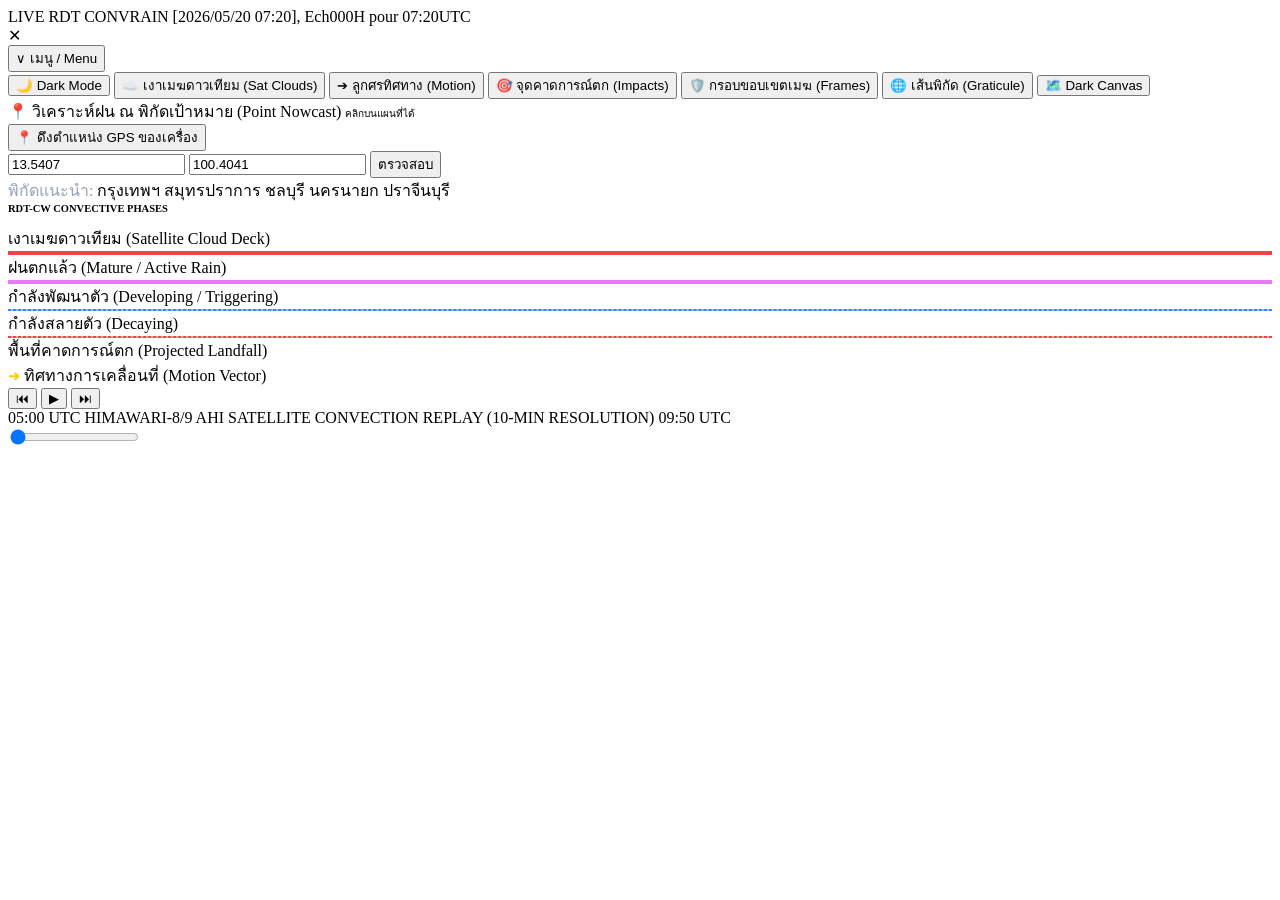
==== web/static/index.html @ 5586c290 "Initial commit: ConvRain convective rain nowcasting system" ====
<!DOCTYPE html>
<html lang="th">
<head>
  <meta charset="UTF-8">
  <meta name="viewport" content="width=device-width, initial-scale=1.0">
  <title>CONVRAIN - Convective Cloud Nowcast Platform</title>

  <!-- Local Leaflet Vendor Assets -->
  <link rel="stylesheet" href="/static/vendor/leaflet.css">
  
  <!-- Modern Dark & RDT Meteorological Style CSS -->
  <link rel="stylesheet" href="/static/style.css">
</head>
<body class="dark-theme">

  <!-- Top Left Product Tab (EUMETSAT / SpaceX Hybrid) -->
  <div class="rdt-product-tab">
    <div class="rdt-tab-title">
      <span class="rdt-badge-live">LIVE</span>
      <span id="rdt-product-title">RDT CONVRAIN [2026/05/20 07:20], Ech000H pour 07:20UTC</span>
    </div>
    <span class="rdt-tab-close" onclick="this.parentElement.style.display='none'">✕</span>
  </div>

  <!-- Menu Toggle Button (Opens Inspector Drawer) -->
  <button id="btn-rdt-menu" class="rdt-menu-btn">∨ เมนู / Menu</button>

  <!-- Top Right Layer Toolbar HUD -->
  <div class="rdt-layer-toolbar">
    <button id="toggle-theme" class="rdt-btn-layer theme-btn" title="สลับโหมดมืด (Dark Mode) และโหมดสว่าง RDT Classic">
      <span id="icon-theme">🌙</span>
      <span id="lbl-theme">Dark Mode</span>
    </button>

    <button id="toggle-sat-clouds" class="rdt-btn-layer active" title="เปิด/ปิด เงาเมฆดาวเทียมทั้งหมด (Satellite Cloud Deck)">
      <span>☁️</span>
      <span>เงาเมฆดาวเทียม (Sat Clouds)</span>
    </button>

    <button id="toggle-trajectories" class="rdt-btn-layer active" title="เปิด/ปิด เวกเตอร์ลูกศรทิศทางการเคลื่อนที่">
      <span>➔</span>
      <span>ลูกศรทิศทาง (Motion)</span>
    </button>

    <button id="toggle-impact-zones" class="rdt-btn-layer active" title="เปิด/ปิด พื้นที่และจุดคาดการณ์ฝนตก">
      <span>🎯</span>
      <span>จุดคาดการณ์ตก (Impacts)</span>
    </button>

    <button id="toggle-footprints" class="rdt-btn-layer active" title="เปิด/ปิด กรอบขอบเขตกลุ่มเมฆ RDT">
      <span>🛡️</span>
      <span>กรอบขอบเขตเมฆ (Frames)</span>
    </button>

    <button id="toggle-graticule" class="rdt-btn-layer active" title="เปิด/ปิด เส้นพิกัดภูมิศาสตร์ Lat/Lon">
      <span>🌐</span>
      <span>เส้นพิกัด (Graticule)</span>
    </button>

    <button id="toggle-basemap" class="rdt-btn-layer" title="สลับแผนที่พื้นหลัง">
      <span>🗺️</span>
      <span id="lbl-basemap">Dark Canvas</span>
    </button>
  </div>

  <!-- Collapsible Left Drawer: GPS & Point Nowcast Inspector -->
  <div id="rdt-drawer" class="rdt-inspector-drawer">
    <div class="rdt-drawer-header">
      <span>📍 วิเคราะห์ฝน ณ พิกัดเป้าหมาย (Point Nowcast)</span>
      <span id="gps-status-lbl" style="font-size: 10px; color: var(--text-muted); font-weight: normal;">คลิกบนแผนที่ได้</span>
    </div>

    <div class="rdt-drawer-body">
      <button id="btn-gps" class="btn-gps-rdt">
        <span>📍</span>
        <span>ดึงตำแหน่ง GPS ของเครื่อง</span>
      </button>

      <div class="rdt-input-group">
        <input type="number" id="input-lat" class="rdt-input" placeholder="Latitude (13.7563)" step="0.0001" value="13.5407">
        <input type="number" id="input-lon" class="rdt-input" placeholder="Longitude (100.5018)" step="0.0001" value="100.4041">
        <button id="btn-check-coords" class="btn-rdt-submit">ตรวจสอบ</button>
      </div>

      <div class="preset-chip-list">
        <span style="color: #94a3b8; align-self: center;">พิกัดแนะนำ:</span>
        <span class="preset-item" data-lat="13.7563" data-lon="100.5018">กรุงเทพฯ</span>
        <span class="preset-item" data-lat="13.5407" data-lon="100.4041">สมุทรปราการ</span>
        <span class="preset-item" data-lat="13.3611" data-lon="100.9847">ชลบุรี</span>
        <span class="preset-item" data-lat="14.2069" data-lon="101.2131">นครนายก</span>
        <span class="preset-item" data-lat="14.0510" data-lon="101.3734">ปราจีนบุรี</span>
      </div>

      <!-- Point Alert Output Card -->
      <div id="rain-result-card" style="display: none;"></div>
    </div>
  </div>

  <!-- Meteorological Legend (Bottom Right) -->
  <div class="rdt-legend-panel">
    <div style="font-weight: 700; margin-bottom: 6px; font-size: 10.5px; border-bottom: 1px solid rgba(255,255,255,0.15); padding-bottom: 3px;">
      RDT-CW CONVECTIVE PHASES
    </div>
    <div class="legend-item">
      <div class="legend-swatch" style="border: 1px solid rgba(255,255,255,0.4); background: linear-gradient(90deg, rgba(200,215,235,0.6), rgba(150,170,195,0.1));"></div>
      <span>เงาเมฆดาวเทียม (Satellite Cloud Deck)</span>
    </div>
    <div class="legend-item">
      <div class="legend-swatch" style="border: 2px solid #ef4444; background: #22d3ee;"></div>
      <span>ฝนตกแล้ว (Mature / Active Rain)</span>
    </div>
    <div class="legend-item">
      <div class="legend-swatch" style="border: 2px solid #e879f9; background: #fde047;"></div>
      <span>กำลังพัฒนาตัว (Developing / Triggering)</span>
    </div>
    <div class="legend-item">
      <div class="legend-swatch" style="border: 1.5px dashed #3b82f6; background: #93c5fd;"></div>
      <span>กำลังสลายตัว (Decaying)</span>
    </div>
    <div class="legend-item">
      <div class="legend-swatch" style="border: 1.5px dashed #ef4444; background: #fca5a5;"></div>
      <span>พื้นที่คาดการณ์ตก (Projected Landfall)</span>
    </div>
    <div class="legend-item">
      <span id="legend-arrow-icon" style="font-weight: bold; color: #facc15; font-size: 14px; line-height: 10px;">➔</span>
      <span>ทิศทางการเคลื่อนที่ (Motion Vector)</span>
    </div>
  </div>

  <!-- Map Canvas -->
  <div id="map"></div>

  <!-- Bottom Timeline Playback Controller -->
  <div class="rdt-bottom-bar">
    <button id="btn-prev" class="rdt-ctrl-btn" title="ย้อนกลับ 1 รอบ">⏮</button>
    <button id="btn-play" class="rdt-ctrl-btn" title="เล่นภาพเคลื่อนไหว">▶</button>
    <button id="btn-next" class="rdt-ctrl-btn" title="ไปข้างหน้า 1 รอบ">⏭</button>

    <div class="rdt-slider-wrap">
      <div class="rdt-slider-labels">
        <span id="slider-start-lbl">05:00 UTC</span>
        <span>HIMAWARI-8/9 AHI SATELLITE CONVECTION REPLAY (10-MIN RESOLUTION)</span>
        <span id="slider-end-lbl">09:50 UTC</span>
      </div>
      <input type="range" id="timeline-slider" class="rdt-slider" min="0" max="0" value="0">
    </div>
  </div>

  <!-- Local Leaflet Vendor JS -->
  <script src="/static/vendor/leaflet.js"></script>

  <!-- RDT Application JS -->
  <script src="/static/app.js"></script>

</body>
</html>
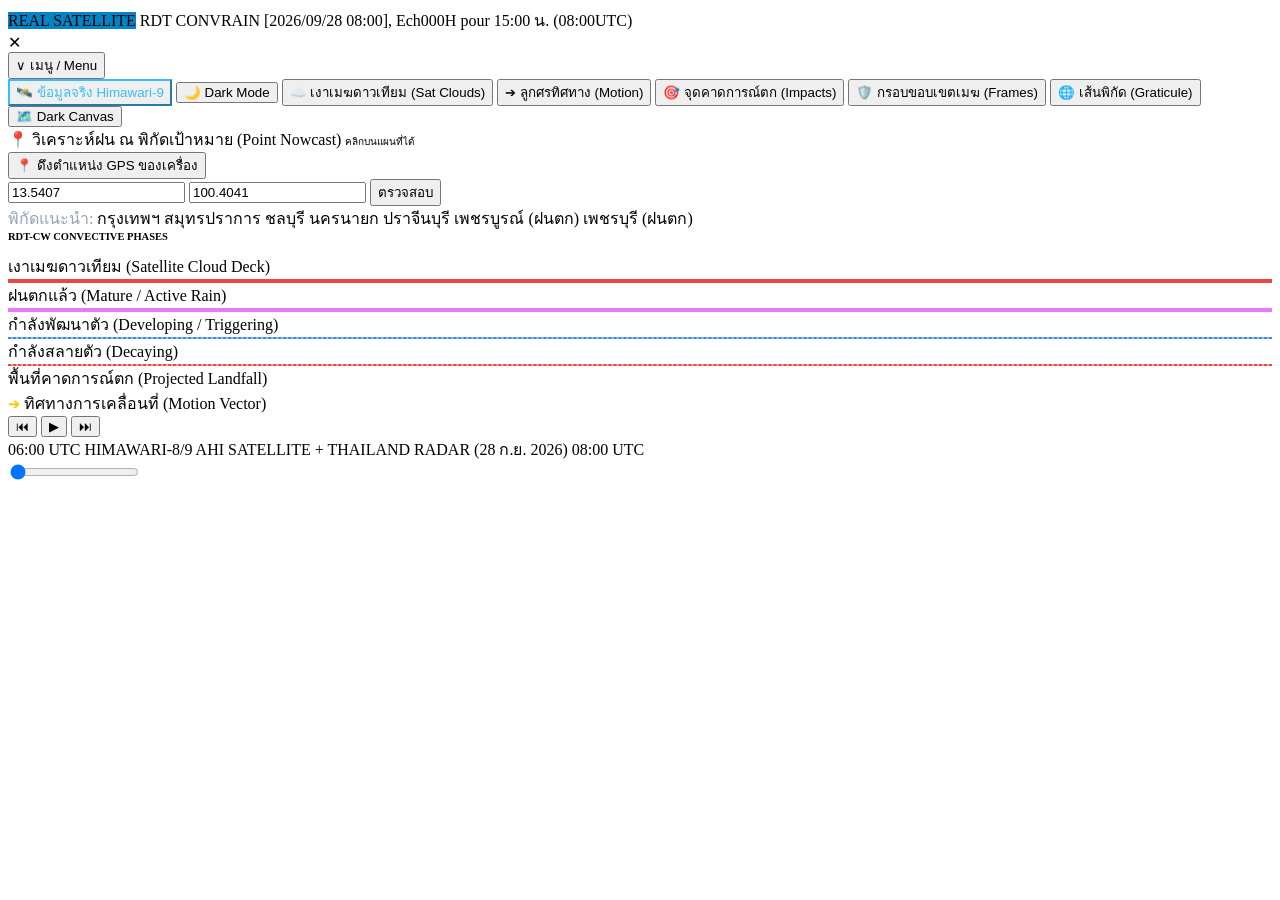
==== commit 1ffb5ba2: "Update web UI, data loader, and features with real data support" ====
--- a/web/static/index.html
+++ b/web/static/index.html
@@ -16,8 +16,8 @@
   <!-- Top Left Product Tab (EUMETSAT / SpaceX Hybrid) -->
   <div class="rdt-product-tab">
     <div class="rdt-tab-title">
-      <span class="rdt-badge-live">LIVE</span>
-      <span id="rdt-product-title">RDT CONVRAIN [2026/05/20 07:20], Ech000H pour 07:20UTC</span>
+      <span class="rdt-badge-live" id="dataset-badge" style="background: #0284c7;">REAL SATELLITE</span>
+      <span id="rdt-product-title">RDT CONVRAIN [2026/09/28 08:00], Ech000H pour 15:00 น. (08:00UTC)</span>
     </div>
     <span class="rdt-tab-close" onclick="this.parentElement.style.display='none'">✕</span>
   </div>
@@ -27,6 +27,11 @@
 
   <!-- Top Right Layer Toolbar HUD -->
   <div class="rdt-layer-toolbar">
+    <button id="btn-dataset-switch" class="rdt-btn-layer" style="border-color: #38bdf8; color: #38bdf8;" title="คลิกเพื่อสลับระหว่างข้อมูลจริง Himawari-9 และข้อมูลทดสอบ">
+      <span id="dataset-icon">🛰️</span>
+      <span id="dataset-name">ข้อมูลจริง Himawari-9</span>
+    </button>
+
     <button id="toggle-theme" class="rdt-btn-layer theme-btn" title="สลับโหมดมืด (Dark Mode) และโหมดสว่าง RDT Classic">
       <span id="icon-theme">🌙</span>
       <span id="lbl-theme">Dark Mode</span>
@@ -89,6 +94,8 @@
         <span class="preset-item" data-lat="13.3611" data-lon="100.9847">ชลบุรี</span>
         <span class="preset-item" data-lat="14.2069" data-lon="101.2131">นครนายก</span>
         <span class="preset-item" data-lat="14.0510" data-lon="101.3734">ปราจีนบุรี</span>
+        <span class="preset-item" data-lat="16.8467" data-lon="101.5753">เพชรบูรณ์ (ฝนตก)</span>
+        <span class="preset-item" data-lat="13.2267" data-lon="99.2093">เพชรบุรี (ฝนตก)</span>
       </div>
 
       <!-- Point Alert Output Card -->
@@ -138,9 +145,9 @@
 
     <div class="rdt-slider-wrap">
       <div class="rdt-slider-labels">
-        <span id="slider-start-lbl">05:00 UTC</span>
-        <span>HIMAWARI-8/9 AHI SATELLITE CONVECTION REPLAY (10-MIN RESOLUTION)</span>
-        <span id="slider-end-lbl">09:50 UTC</span>
+        <span id="slider-start-lbl">06:00 UTC</span>
+        <span id="slider-sub-lbl">HIMAWARI-8/9 AHI SATELLITE + THAILAND RADAR (28 ก.ย. 2026)</span>
+        <span id="slider-end-lbl">08:00 UTC</span>
       </div>
       <input type="range" id="timeline-slider" class="rdt-slider" min="0" max="0" value="0">
     </div>
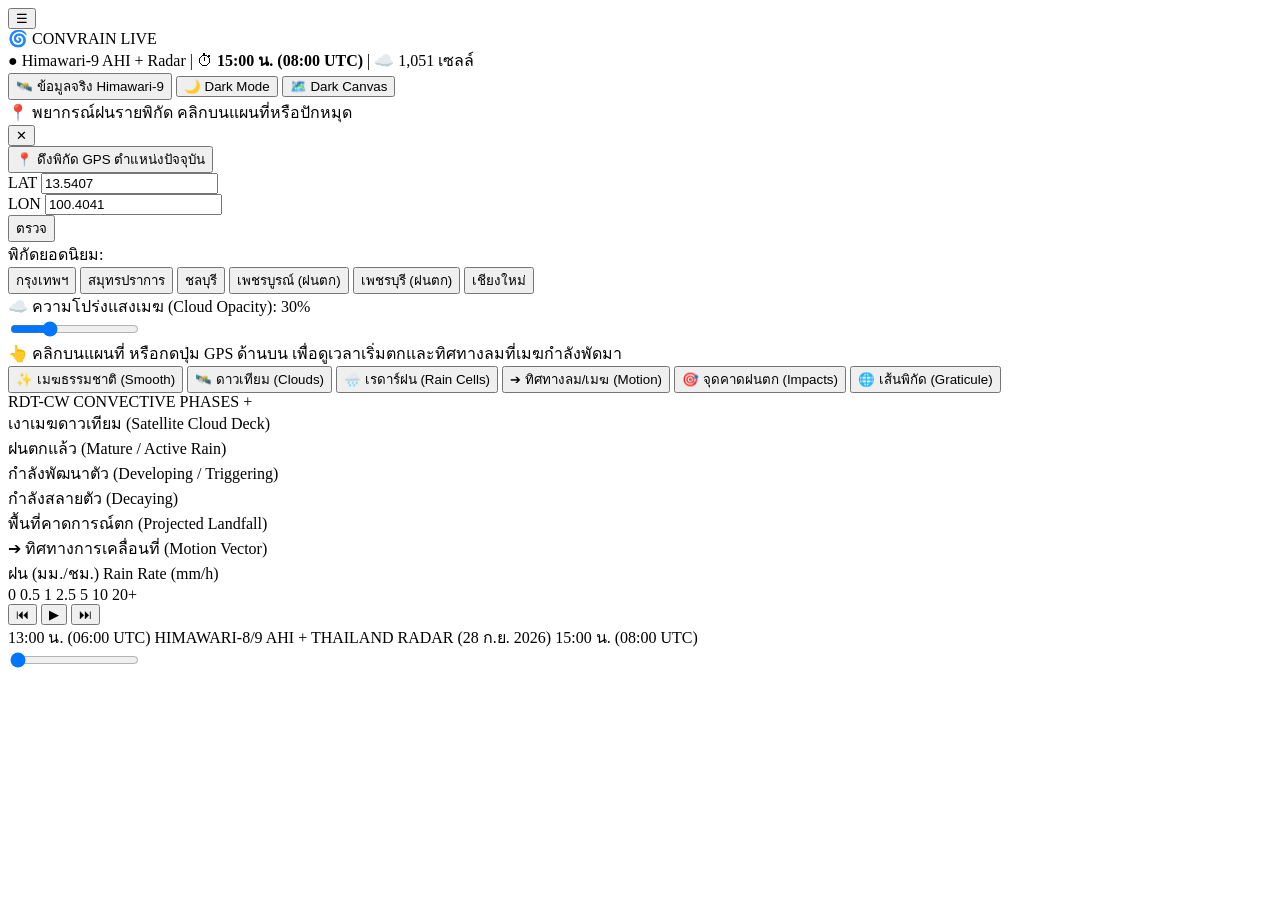
==== commit 9b50fbd2: "Enhance precision detection, cloud morphing, tracking, and UI display" ====
--- a/web/static/index.html
+++ b/web/static/index.html
@@ -3,160 +3,248 @@
 <head>
   <meta charset="UTF-8">
   <meta name="viewport" content="width=device-width, initial-scale=1.0">
-  <title>CONVRAIN - Convective Cloud Nowcast Platform</title>
+  <title>CONVRAIN — Convective Rain Nowcast Platform</title>
 
   <!-- Local Leaflet Vendor Assets -->
   <link rel="stylesheet" href="/static/vendor/leaflet.css">
   
-  <!-- Modern Dark & RDT Meteorological Style CSS -->
+  <!-- Windy-Inspired Meteorological Design System -->
   <link rel="stylesheet" href="/static/style.css">
 </head>
 <body class="dark-theme">
 
-  <!-- Top Left Product Tab (EUMETSAT / SpaceX Hybrid) -->
-  <div class="rdt-product-tab">
-    <div class="rdt-tab-title">
-      <span class="rdt-badge-live" id="dataset-badge" style="background: #0284c7;">REAL SATELLITE</span>
-      <span id="rdt-product-title">RDT CONVRAIN [2026/09/28 08:00], Ech000H pour 15:00 น. (08:00UTC)</span>
-    </div>
-    <span class="rdt-tab-close" onclick="this.parentElement.style.display='none'">✕</span>
-  </div>
-
-  <!-- Menu Toggle Button (Opens Inspector Drawer) -->
-  <button id="btn-rdt-menu" class="rdt-menu-btn">∨ เมนู / Menu</button>
-
-  <!-- Top Right Layer Toolbar HUD -->
-  <div class="rdt-layer-toolbar">
-    <button id="btn-dataset-switch" class="rdt-btn-layer" style="border-color: #38bdf8; color: #38bdf8;" title="คลิกเพื่อสลับระหว่างข้อมูลจริง Himawari-9 และข้อมูลทดสอบ">
-      <span id="dataset-icon">🛰️</span>
-      <span id="dataset-name">ข้อมูลจริง Himawari-9</span>
-    </button>
-
-    <button id="toggle-theme" class="rdt-btn-layer theme-btn" title="สลับโหมดมืด (Dark Mode) และโหมดสว่าง RDT Classic">
-      <span id="icon-theme">🌙</span>
-      <span id="lbl-theme">Dark Mode</span>
-    </button>
-
-    <button id="toggle-sat-clouds" class="rdt-btn-layer active" title="เปิด/ปิด เงาเมฆดาวเทียมทั้งหมด (Satellite Cloud Deck)">
-      <span>☁️</span>
-      <span>เงาเมฆดาวเทียม (Sat Clouds)</span>
-    </button>
-
-    <button id="toggle-trajectories" class="rdt-btn-layer active" title="เปิด/ปิด เวกเตอร์ลูกศรทิศทางการเคลื่อนที่">
-      <span>➔</span>
-      <span>ลูกศรทิศทาง (Motion)</span>
-    </button>
-
-    <button id="toggle-impact-zones" class="rdt-btn-layer active" title="เปิด/ปิด พื้นที่และจุดคาดการณ์ฝนตก">
-      <span>🎯</span>
-      <span>จุดคาดการณ์ตก (Impacts)</span>
-    </button>
-
-    <button id="toggle-footprints" class="rdt-btn-layer active" title="เปิด/ปิด กรอบขอบเขตกลุ่มเมฆ RDT">
-      <span>🛡️</span>
-      <span>กรอบขอบเขตเมฆ (Frames)</span>
-    </button>
-
-    <button id="toggle-graticule" class="rdt-btn-layer active" title="เปิด/ปิด เส้นพิกัดภูมิศาสตร์ Lat/Lon">
-      <span>🌐</span>
-      <span>เส้นพิกัด (Graticule)</span>
-    </button>
-
-    <button id="toggle-basemap" class="rdt-btn-layer" title="สลับแผนที่พื้นหลัง">
-      <span>🗺️</span>
-      <span id="lbl-basemap">Dark Canvas</span>
-    </button>
-  </div>
-
-  <!-- Collapsible Left Drawer: GPS & Point Nowcast Inspector -->
-  <div id="rdt-drawer" class="rdt-inspector-drawer">
-    <div class="rdt-drawer-header">
-      <span>📍 วิเคราะห์ฝน ณ พิกัดเป้าหมาย (Point Nowcast)</span>
-      <span id="gps-status-lbl" style="font-size: 10px; color: var(--text-muted); font-weight: normal;">คลิกบนแผนที่ได้</span>
-    </div>
-
-    <div class="rdt-drawer-body">
-      <button id="btn-gps" class="btn-gps-rdt">
-        <span>📍</span>
-        <span>ดึงตำแหน่ง GPS ของเครื่อง</span>
-      </button>
-
-      <div class="rdt-input-group">
-        <input type="number" id="input-lat" class="rdt-input" placeholder="Latitude (13.7563)" step="0.0001" value="13.5407">
-        <input type="number" id="input-lon" class="rdt-input" placeholder="Longitude (100.5018)" step="0.0001" value="100.4041">
-        <button id="btn-check-coords" class="btn-rdt-submit">ตรวจสอบ</button>
-      </div>
-
-      <div class="preset-chip-list">
-        <span style="color: #94a3b8; align-self: center;">พิกัดแนะนำ:</span>
-        <span class="preset-item" data-lat="13.7563" data-lon="100.5018">กรุงเทพฯ</span>
-        <span class="preset-item" data-lat="13.5407" data-lon="100.4041">สมุทรปราการ</span>
-        <span class="preset-item" data-lat="13.3611" data-lon="100.9847">ชลบุรี</span>
-        <span class="preset-item" data-lat="14.2069" data-lon="101.2131">นครนายก</span>
-        <span class="preset-item" data-lat="14.0510" data-lon="101.3734">ปราจีนบุรี</span>
-        <span class="preset-item" data-lat="16.8467" data-lon="101.5753">เพชรบูรณ์ (ฝนตก)</span>
-        <span class="preset-item" data-lat="13.2267" data-lon="99.2093">เพชรบุรี (ฝนตก)</span>
-      </div>
-
-      <!-- Point Alert Output Card -->
-      <div id="rain-result-card" style="display: none;"></div>
-    </div>
-  </div>
-
-  <!-- Meteorological Legend (Bottom Right) -->
-  <div class="rdt-legend-panel">
-    <div style="font-weight: 700; margin-bottom: 6px; font-size: 10.5px; border-bottom: 1px solid rgba(255,255,255,0.15); padding-bottom: 3px;">
-      RDT-CW CONVECTIVE PHASES
-    </div>
-    <div class="legend-item">
-      <div class="legend-swatch" style="border: 1px solid rgba(255,255,255,0.4); background: linear-gradient(90deg, rgba(200,215,235,0.6), rgba(150,170,195,0.1));"></div>
-      <span>เงาเมฆดาวเทียม (Satellite Cloud Deck)</span>
-    </div>
-    <div class="legend-item">
-      <div class="legend-swatch" style="border: 2px solid #ef4444; background: #22d3ee;"></div>
-      <span>ฝนตกแล้ว (Mature / Active Rain)</span>
-    </div>
-    <div class="legend-item">
-      <div class="legend-swatch" style="border: 2px solid #e879f9; background: #fde047;"></div>
-      <span>กำลังพัฒนาตัว (Developing / Triggering)</span>
-    </div>
-    <div class="legend-item">
-      <div class="legend-swatch" style="border: 1.5px dashed #3b82f6; background: #93c5fd;"></div>
-      <span>กำลังสลายตัว (Decaying)</span>
-    </div>
-    <div class="legend-item">
-      <div class="legend-swatch" style="border: 1.5px dashed #ef4444; background: #fca5a5;"></div>
-      <span>พื้นที่คาดการณ์ตก (Projected Landfall)</span>
-    </div>
-    <div class="legend-item">
-      <span id="legend-arrow-icon" style="font-weight: bold; color: #facc15; font-size: 14px; line-height: 10px;">➔</span>
-      <span>ทิศทางการเคลื่อนที่ (Motion Vector)</span>
-    </div>
-  </div>
-
-  <!-- Map Canvas -->
-  <div id="map"></div>
-
-  <!-- Bottom Timeline Playback Controller -->
-  <div class="rdt-bottom-bar">
-    <button id="btn-prev" class="rdt-ctrl-btn" title="ย้อนกลับ 1 รอบ">⏮</button>
-    <button id="btn-play" class="rdt-ctrl-btn" title="เล่นภาพเคลื่อนไหว">▶</button>
-    <button id="btn-next" class="rdt-ctrl-btn" title="ไปข้างหน้า 1 รอบ">⏭</button>
-
-    <div class="rdt-slider-wrap">
-      <div class="rdt-slider-labels">
-        <span id="slider-start-lbl">06:00 UTC</span>
-        <span id="slider-sub-lbl">HIMAWARI-8/9 AHI SATELLITE + THAILAND RADAR (28 ก.ย. 2026)</span>
-        <span id="slider-end-lbl">08:00 UTC</span>
-      </div>
-      <input type="range" id="timeline-slider" class="rdt-slider" min="0" max="0" value="0">
+  <!-- =================================================================
+       Top Navigation & Windy-Style Header Bar
+  ================================================================== -->
+  <header class="app-topbar">
+    <!-- Left: Windy Red Brand Pill & Sidebar Toggle -->
+    <div class="topbar-left">
+      <button id="btn-toggle-sidebar" class="windy-menu-btn" title="เปิด/ปิด แผงพยากรณ์สภาพอากาศ">
+        <span class="icon-menu">☰</span>
+      </button>
+      
+      <div class="windy-logo-pill">
+        <span class="logo-icon">🌀</span>
+        <span class="logo-text">CONVRAIN</span>
+        <span class="badge-live" id="dataset-badge">LIVE</span>
+      </div>
+    </div>
+
+    <!-- Center: Operational Telemetry & Quick Info -->
+    <div class="topbar-center">
+      <div class="windy-telemetry-pill">
+        <span class="tel-item"><span class="live-dot">●</span> <span id="topbar-source">Himawari-9 AHI + Radar</span></span>
+        <span class="tel-divider">|</span>
+        <span class="tel-item">⏱ <strong id="topbar-time">15:00 น. (08:00 UTC)</strong></span>
+        <span class="tel-divider">|</span>
+        <span class="tel-item">☁️ <span id="topbar-cells">1,051 เซลล์</span></span>
+      </div>
+    </div>
+
+    <!-- Right: Operational Controls -->
+    <div class="topbar-right">
+      <button id="btn-dataset-switch" class="windy-pill-btn" title="คลิกสลับระหว่างข้อมูลจริง Himawari-9 และข้อมูลจำลอง">
+        <span id="dataset-icon">🛰️</span>
+        <span id="dataset-name" class="btn-text">ข้อมูลจริง Himawari-9</span>
+      </button>
+
+      <button id="toggle-theme" class="windy-pill-btn" title="สลับโหมดมืด (Dark Mode) และโหมดสว่าง">
+        <span id="icon-theme">🌙</span>
+        <span id="lbl-theme" class="btn-text">Dark Mode</span>
+      </button>
+
+      <button id="toggle-basemap" class="windy-pill-btn" title="สลับแผนที่พื้นหลัง">
+        <span>🗺️</span>
+        <span id="lbl-basemap" class="btn-text">Dark Canvas</span>
+      </button>
+    </div>
+  </header>
+
+  <!-- =================================================================
+       Main Layout: Sidebar + Map Canvas + Windy Overlays
+  ================================================================== -->
+  <div class="app-main-layout">
+    
+    <!-- Left Collapsible Windy Weather Detail Panel -->
+    <aside id="app-sidebar" class="app-sidebar">
+      <div class="sidebar-header">
+        <div class="sidebar-title-group">
+          <span class="sidebar-title">📍 พยากรณ์ฝนรายพิกัด</span>
+          <span class="sidebar-subtitle" id="gps-status-lbl">คลิกบนแผนที่หรือปักหมุด</span>
+        </div>
+        <button id="btn-close-sidebar" class="sidebar-close-btn" title="ย่อแถบข้าง">✕</button>
+      </div>
+
+      <div class="sidebar-content">
+        <!-- GPS Quick Target Button -->
+        <button id="btn-gps" class="btn-windy-gps">
+          <span class="gps-icon">📍</span>
+          <span class="gps-text">ดึงพิกัด GPS ตำแหน่งปัจจุบัน</span>
+        </button>
+
+        <!-- Coordinates Search Input Card -->
+        <div class="coord-input-card">
+          <div class="coord-inputs">
+            <div class="input-field">
+              <label for="input-lat">LAT</label>
+              <input type="number" id="input-lat" placeholder="13.7563" step="0.0001" value="13.5407">
+            </div>
+            <div class="input-field">
+              <label for="input-lon">LON</label>
+              <input type="number" id="input-lon" placeholder="100.5018" step="0.0001" value="100.4041">
+            </div>
+            <button id="btn-check-coords" class="btn-coord-search" title="คำนวณพิกัด">ตรวจ</button>
+          </div>
+        </div>
+
+        <!-- Quick Location Chips -->
+        <div class="preset-section">
+          <div class="preset-header">พิกัดยอดนิยม:</div>
+          <div class="preset-chips">
+            <button class="preset-chip" data-lat="13.7563" data-lon="100.5018">กรุงเทพฯ</button>
+            <button class="preset-chip" data-lat="13.5407" data-lon="100.4041">สมุทรปราการ</button>
+            <button class="preset-chip" data-lat="13.3611" data-lon="100.9847">ชลบุรี</button>
+            <button class="preset-chip" data-lat="16.8467" data-lon="101.5753">เพชรบูรณ์ (ฝนตก)</button>
+            <button class="preset-chip" data-lat="13.2267" data-lon="99.2093">เพชรบุรี (ฝนตก)</button>
+            <button class="preset-chip" data-lat="18.7883" data-lon="98.9853">เชียงใหม่</button>
+          </div>
+        </div>
+
+        <!-- Cloud Opacity Controller (Windy Style) -->
+        <div class="opacity-ctrl-section">
+          <div class="opacity-label-row">
+            <span>☁️ ความโปร่งแสงเมฆ (Cloud Opacity):</span>
+            <span id="lbl-cloud-opacity">30%</span>
+          </div>
+          <input type="range" id="slider-cloud-opacity" class="opacity-range" min="10" max="80" value="30">
+        </div>
+
+        <!-- Dynamic Rain Forecast Alert Card -->
+        <div id="rain-result-card" class="result-card-container">
+          <div class="result-placeholder">
+            <span class="placeholder-icon">👆</span>
+            <span>คลิกบนแผนที่ หรือกดปุ่ม GPS ด้านบน เพื่อดูเวลาเริ่มตกและทิศทางลมที่เมฆกำลังพัดมา</span>
+          </div>
+        </div>
+      </div>
+    </aside>
+
+    <!-- Map Viewport Container -->
+    <div id="map-container" class="map-viewport">
+      <div id="map"></div>
+
+      <!-- Right-Side Floating Windy Layer Menu (The Iconic Layer Stack) -->
+      <nav class="windy-layer-menu" aria-label="Layer Controls">
+        <button id="toggle-smooth-clouds" class="windy-layer-btn active" title="สลับโหมดเมฆธรรมชาติโค้งมน (Smooth) / กรอบวิเคราะห์ (Raw)">
+          <span class="layer-icon">✨</span>
+          <span class="layer-label">เมฆธรรมชาติ (Smooth)</span>
+        </button>
+
+        <button id="toggle-sat-clouds" class="windy-layer-btn active" title="เปิด/ปิด เมฆดาวเทียม">
+          <span class="layer-icon">🛰️</span>
+          <span class="layer-label">ดาวเทียม (Clouds)</span>
+        </button>
+
+        <button id="toggle-footprints" class="windy-layer-btn active" title="เปิด/ปิด กลุ่มฝนคอนเวกทีฟ">
+          <span class="layer-icon">🌧️</span>
+          <span class="layer-label">เรดาร์ฝน (Rain Cells)</span>
+        </button>
+
+        <button id="toggle-trajectories" class="windy-layer-btn active" title="เปิด/ปิด ทิศทางลมและการเคลื่อนตัว">
+          <span class="layer-icon">➔</span>
+          <span class="layer-label">ทิศทางลม/เมฆ (Motion)</span>
+        </button>
+
+        <button id="toggle-impact-zones" class="windy-layer-btn active" title="เปิด/ปิด จุดคาดการณ์ฝนตก">
+          <span class="layer-icon">🎯</span>
+          <span class="layer-label">จุดคาดฝนตก (Impacts)</span>
+        </button>
+
+        <button id="toggle-graticule" class="windy-layer-btn active" title="เปิด/ปิด เส้นพิกัดภูมิศาสตร์">
+          <span class="layer-icon">🌐</span>
+          <span class="layer-label">เส้นพิกัด (Graticule)</span>
+        </button>
+      </nav>
+
+      <!-- Bottom-Right Windy Color Scale & Legend -->
+      <div class="windy-legend-stack">
+        <!-- Collapsible Convective Phase Legend -->
+        <div id="legend-panel" class="app-legend collapsed">
+          <div class="legend-header" id="btn-toggle-legend">
+            <span class="legend-title">RDT-CW CONVECTIVE PHASES</span>
+            <span class="legend-collapse-icon" id="icon-legend-collapse">+</span>
+          </div>
+          <div class="legend-body" id="legend-body">
+            <div class="legend-row">
+              <div class="swatch swatch-cloud"></div>
+              <span>เงาเมฆดาวเทียม (Satellite Cloud Deck)</span>
+            </div>
+            <div class="legend-row">
+              <div class="swatch swatch-rain"></div>
+              <span>ฝนตกแล้ว (Mature / Active Rain)</span>
+            </div>
+            <div class="legend-row">
+              <div class="swatch swatch-dev"></div>
+              <span>กำลังพัฒนาตัว (Developing / Triggering)</span>
+            </div>
+            <div class="legend-row">
+              <div class="swatch swatch-decay"></div>
+              <span>กำลังสลายตัว (Decaying)</span>
+            </div>
+            <div class="legend-row">
+              <div class="swatch swatch-impact"></div>
+              <span>พื้นที่คาดการณ์ตก (Projected Landfall)</span>
+            </div>
+            <div class="legend-row">
+              <span class="swatch-arrow" id="legend-arrow-icon">➔</span>
+              <span>ทิศทางการเคลื่อนที่ (Motion Vector)</span>
+            </div>
+          </div>
+        </div>
+
+        <!-- Windy Rain Intensity Scale Bar -->
+        <div class="windy-color-scale-card">
+          <div class="scale-header">
+            <span>ฝน (มม./ชม.)</span>
+            <span class="scale-unit">Rain Rate (mm/h)</span>
+          </div>
+          <div class="scale-gradient-bar"></div>
+          <div class="scale-ticks">
+            <span>0</span>
+            <span>0.5</span>
+            <span>1</span>
+            <span>2.5</span>
+            <span>5</span>
+            <span>10</span>
+            <span>20+</span>
+          </div>
+        </div>
+      </div>
+
+      <!-- Bottom Floating Windy Timeline Player Dock -->
+      <div class="windy-player-dock">
+        <div class="player-controls">
+          <button id="btn-prev" class="player-btn" title="ย้อนกลับ 1 รอบเวลา">⏮</button>
+          <button id="btn-play" class="player-btn-main" title="เล่นภาพเคลื่อนไหว">▶</button>
+          <button id="btn-next" class="player-btn" title="ไปข้างหน้า 1 รอบเวลา">⏭</button>
+        </div>
+
+        <div class="player-timeline-body">
+          <div class="player-meta-row">
+            <span id="slider-start-lbl" class="player-time-badge">13:00 น. (06:00 UTC)</span>
+            <span id="slider-sub-lbl" class="player-source-text">HIMAWARI-8/9 AHI + THAILAND RADAR (28 ก.ย. 2026)</span>
+            <span id="slider-end-lbl" class="player-time-badge live-time">15:00 น. (08:00 UTC)</span>
+          </div>
+          <input type="range" id="timeline-slider" class="windy-slider" min="0" max="0" value="0">
+        </div>
+      </div>
     </div>
   </div>
 
   <!-- Local Leaflet Vendor JS -->
   <script src="/static/vendor/leaflet.js"></script>
 
-  <!-- RDT Application JS -->
+  <!-- Application Logic -->
   <script src="/static/app.js"></script>
 
 </body>
